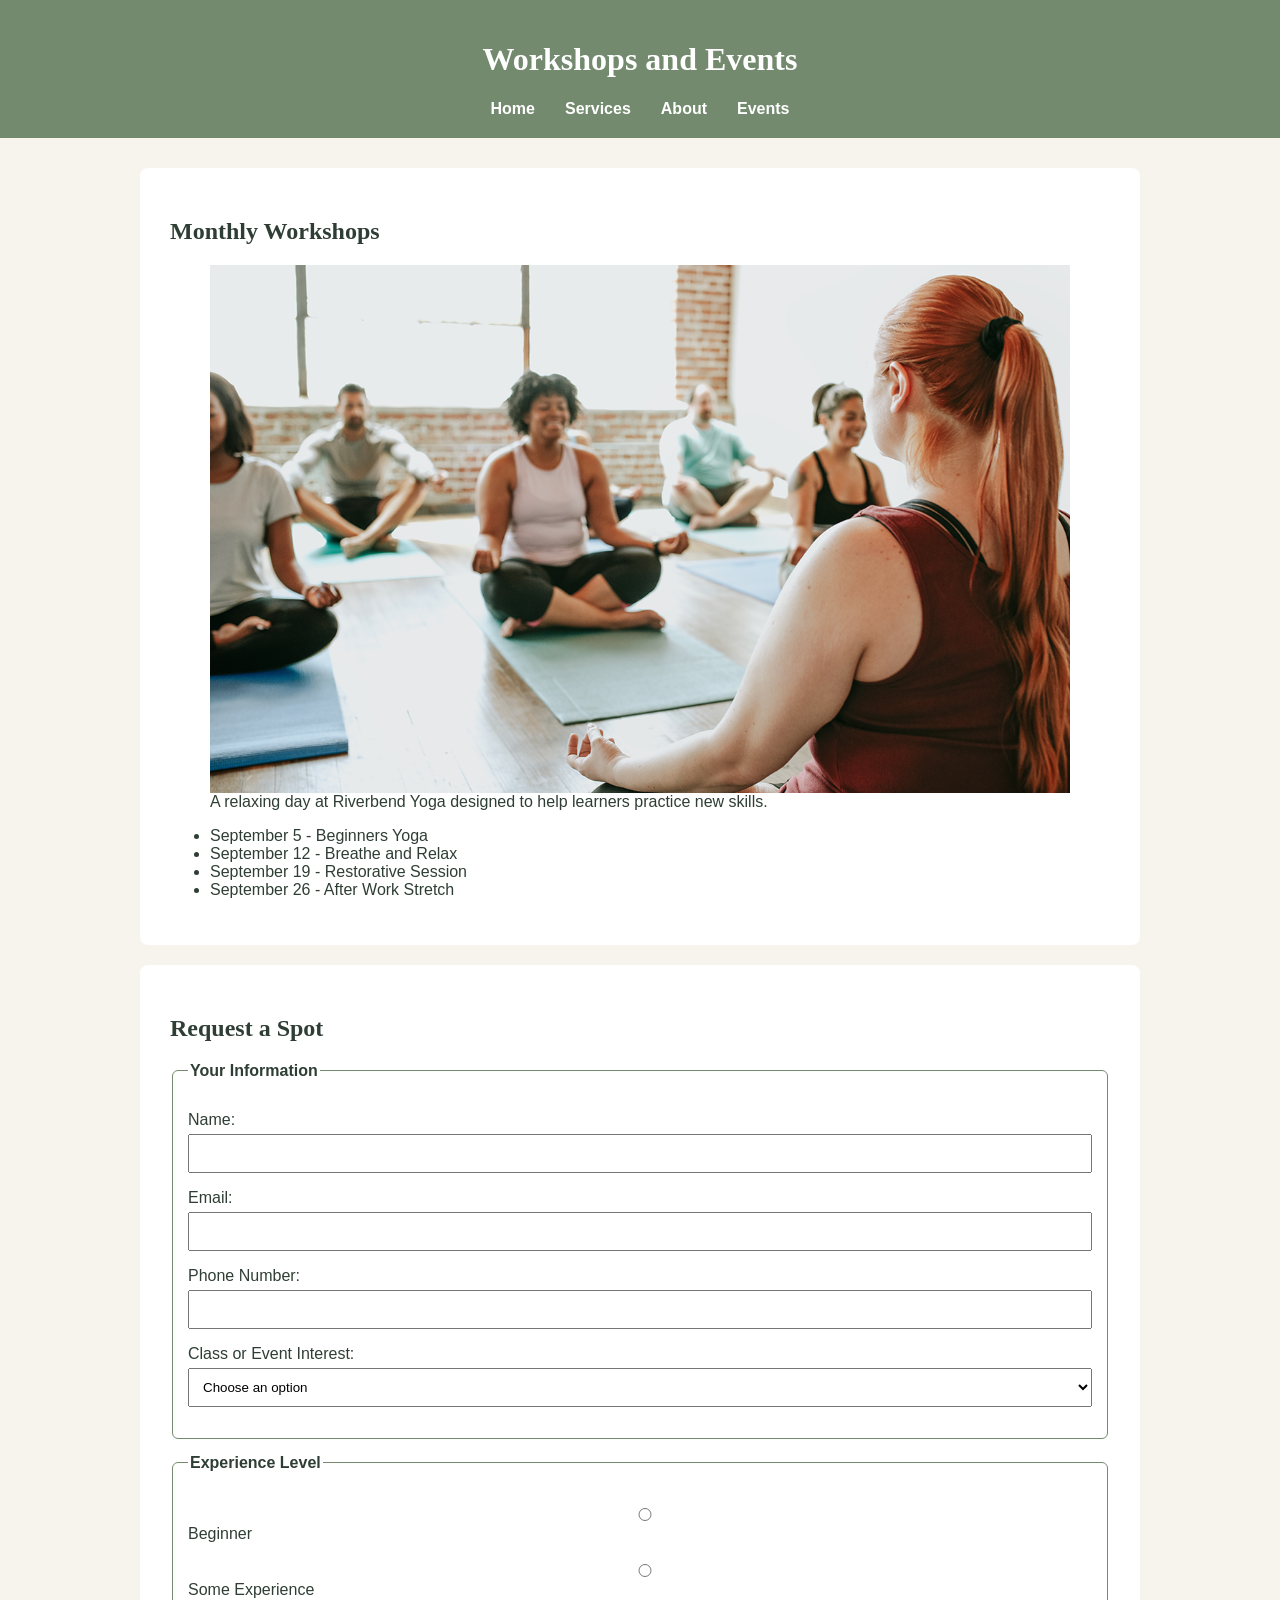
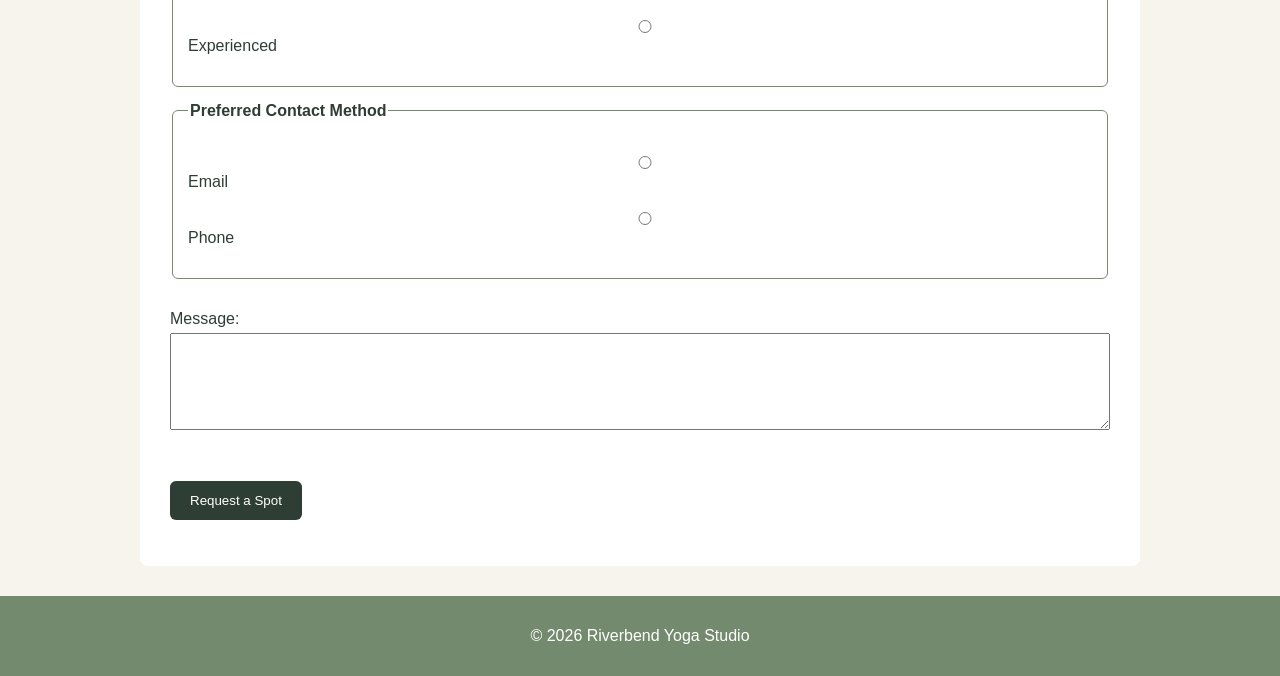
==== events.html @ 7c7b31f7 "first commit" ====
<!DOCTYPE html>
<html lang="en">

<head>
    <meta charset="UTF-8">
    <meta name="viewport" content="width=device-width, initial-scale=1.0">
    <title>Riverbend Yoga Studio - Events</title>
    <link rel="stylesheet" href="styles.css">
</head>

<body>

<header>
    <h1>Workshops and Events</h1>

    <nav>
        <ul>
            <li><a href="index.html">Home</a></li>
            <li><a href="services.html">Services</a></li>
            <li><a href="about.html">About</a></li>
            <li><a href="events.html">Events</a></li>
        </ul>
    </nav>
</header>

<main>

    <section>
        <h2>Monthly Workshops</h2>

        <figure>
            <img src="Yoga_c/yoga-workshop_c.png"
                 alt="Yoga students taking part in a group workshop">

            <figcaption>
                A relaxing day at Riverbend Yoga designed to help learners practice new skills.
            </figcaption>
        </figure>

        <ul>
            <li>September 5 - Beginners Yoga</li>
            <li>September 12 - Breathe and Relax</li>
            <li>September 19 - Restorative Session</li>
            <li>September 26 - After Work Stretch</li>
        </ul>
    </section>

    <section>
        <h2>Request a Spot</h2>

        <form action="#" method="post">

            <fieldset>
                <legend>Your Information</legend>

                <p>
                    <label for="name">Name:</label>
                    <input type="text" id="name" name="name" required>
                </p>

                <p>
                    <label for="email">Email:</label>
                    <input type="email" id="email" name="email" required>
                </p>

                <p>
                    <label for="phone">Phone Number:</label>
                    <input type="tel" id="phone" name="phone">
                </p>

                <p>
                    <label for="interest">Class or Event Interest:</label>
                    <select id="interest" name="interest" required>
                        <option value="">Choose an option</option>
                        <option value="gentle">Gentle Yoga</option>
                        <option value="vinyasa">Vinyasa Yoga</option>
                        <option value="restorative">Restorative Yoga</option>
                        <option value="private">Private Session</option>
                        <option value="workshop">Monthly Workshop</option>
                    </select>
                </p>
            </fieldset>

            <fieldset>
                <legend>Experience Level</legend>

                <p>
                    <input type="radio" id="beginner" name="experience" value="beginner" required>
                    <label for="beginner">Beginner</label>
                </p>

                <p>
                    <input type="radio" id="some-experience" name="experience" value="some-experience">
                    <label for="some-experience">Some Experience</label>
                </p>

                <p>
                    <input type="radio" id="experienced" name="experience" value="experienced">
                    <label for="experienced">Experienced</label>
                </p>
            </fieldset>

            <fieldset>
                <legend>Preferred Contact Method</legend>

                <p>
                    <input type="radio" id="contact-email" name="contact-method" value="email" required>
                    <label for="contact-email">Email</label>
                </p>

                <p>
                    <input type="radio" id="contact-phone" name="contact-method" value="phone">
                    <label for="contact-phone">Phone</label>
                </p>
            </fieldset>

            <p>
                <label for="message">Message:</label><br>
                <textarea id="message" name="message" rows="5" cols="40" required></textarea>
            </p>

            <p>
                <button type="submit">Request a Spot</button>
            </p>

        </form>
    </section>

</main>

<footer>
    <p>&copy; 2026 Riverbend Yoga Studio</p>
</footer>

</body>
</html>
---- styles.css ----
body {
    margin: 0;
    font-family: Arial, sans-serif;
    background-color: #f7f4ed;
    color: #2f3e34;
}

header {
    background-color: #738a6e;
    color: white;
    padding: 20px;
    text-align: center;
}

main {
    padding: 20px;
}

footer {
    background-color: #738a6e;
    color: white;
    text-align: center;
    padding: 15px;
}
nav ul {
    list-style: none;
    padding: 0;
    margin: 0;
    display: flex;
    flex-direction: column;
    gap: 10px;
}

nav a {
    color: white;
    text-decoration: none;
    font-weight: bold;
}

nav a:hover {
    text-decoration: underline;
}
main {
    display: flex;
    flex-direction: column;
    gap: 20px;
}

section {
    background-color: white;
    padding: 20px;
    border-radius: 8px;
}

img {
    max-width: 100%;
    height: auto;
    display: block;
}

h1, h2, h3 {
    font-family: Georgia, serif;
}

h2 {
    color: #2f3e34;
}
form {
    display: flex;
    flex-direction: column;
    gap: 15px;
}

fieldset {
    border: 1px solid #738a6e;
    padding: 15px;
    border-radius: 6px;
}

legend {
    font-weight: bold;
}

input,
select,
textarea {
    width: 100%;
    padding: 10px;
    margin-top: 5px;
    box-sizing: border-box;
}

button {
    background-color: #2f3e34;
    color: white;
    border: none;
    padding: 12px 20px;
    border-radius: 6px;
    cursor: pointer;
}

button:hover {
    background-color: #738a6e;
}
@media (min-width: 768px) {
    nav ul {
        flex-direction: row;
        justify-content: center;
        gap: 30px;
    }

    main {
        max-width: 1000px;
        margin: 0 auto;
        padding: 30px;
    }

    section {
        padding: 30px;
    }
}
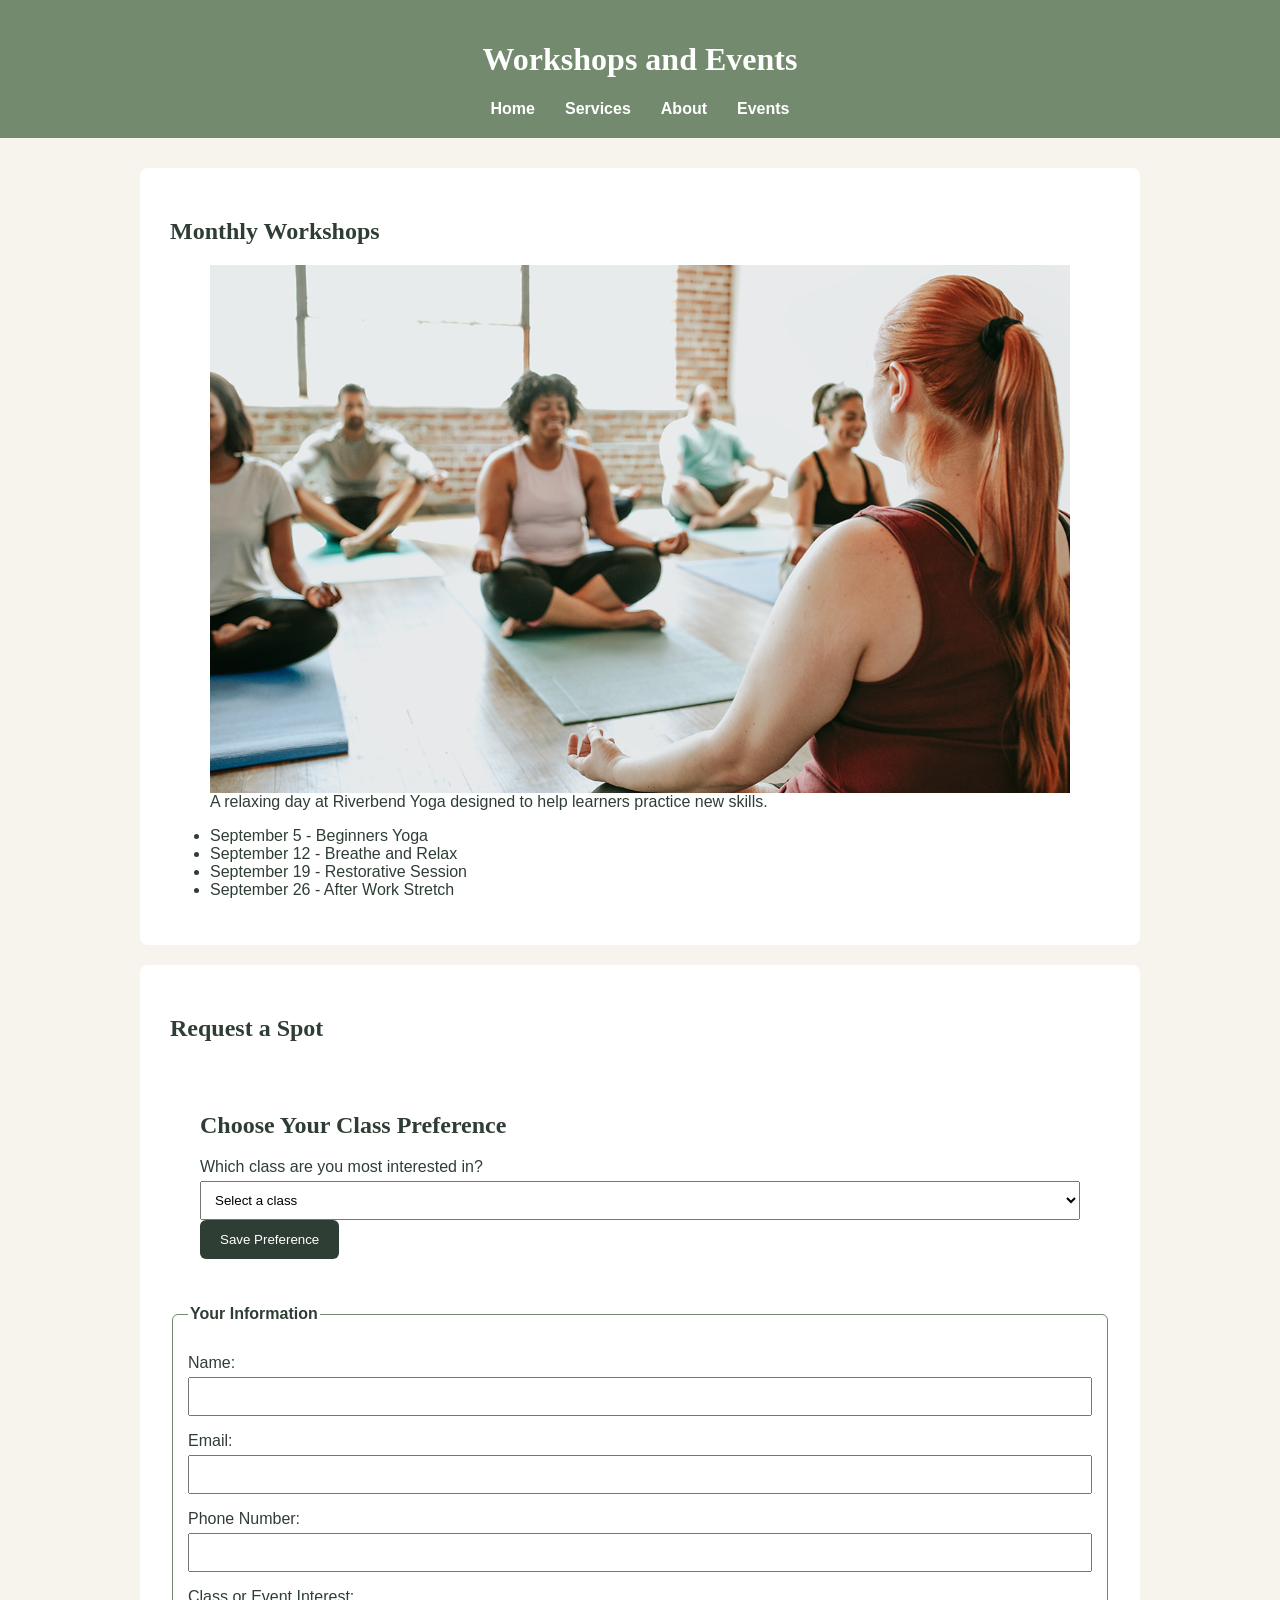
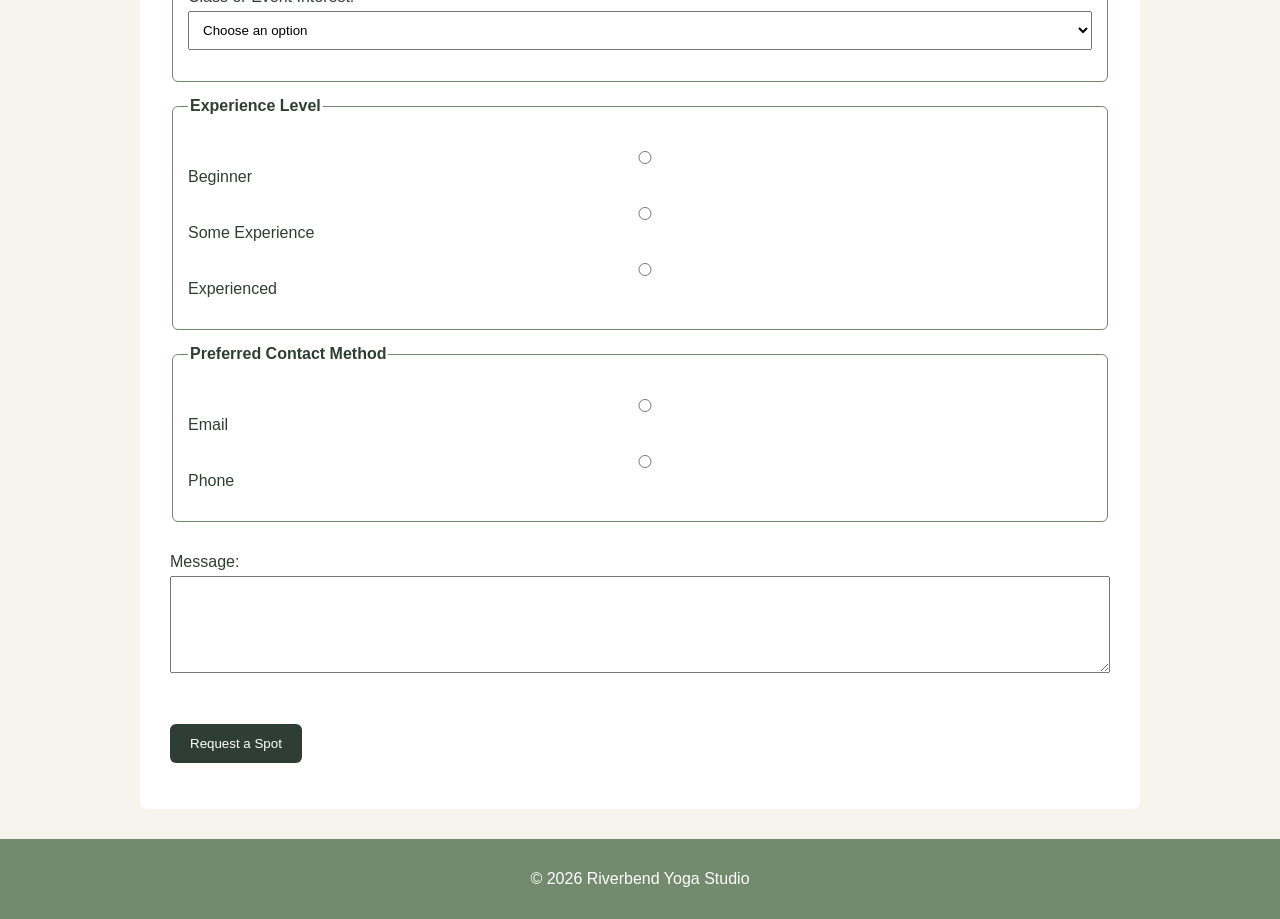
==== commit 98d85d08: "Add Touchstone 4 JavaScript features" ====
--- a/events.html
+++ b/events.html
@@ -48,7 +48,24 @@
     <section>
         <h2>Request a Spot</h2>
 
-        <form action="#" method="post">
+        <section>
+    <h2>Choose Your Class Preference</h2>
+
+    <label for="classPreference">Which class are you most interested in?</label>
+
+    <select id="classPreference">
+        <option value="">Select a class</option>
+        <option value="Gentle Yoga">Gentle Yoga</option>
+        <option value="Vinyasa Yoga">Vinyasa Yoga</option>
+        <option value="Restorative Yoga">Restorative Yoga</option>
+    </select>
+
+    <button type="button" id="savePreference">Save Preference</button>
+
+    <p id="preferenceMessage"></p>
+</section>
+
+        <form action="#" method="post" novalidate>
 
             <fieldset>
                 <legend>Your Information</legend>
@@ -56,11 +73,13 @@
                 <p>
                     <label for="name">Name:</label>
                     <input type="text" id="name" name="name" required>
+                    <span id="nameError"></span>
                 </p>
 
                 <p>
                     <label for="email">Email:</label>
                     <input type="email" id="email" name="email" required>
+                    <span id="emailError"></span>
                 </p>
 
                 <p>
@@ -131,6 +150,6 @@
 <footer>
     <p>&copy; 2026 Riverbend Yoga Studio</p>
 </footer>
-
+<script src="script.js"></script>
 </body>
 </html>
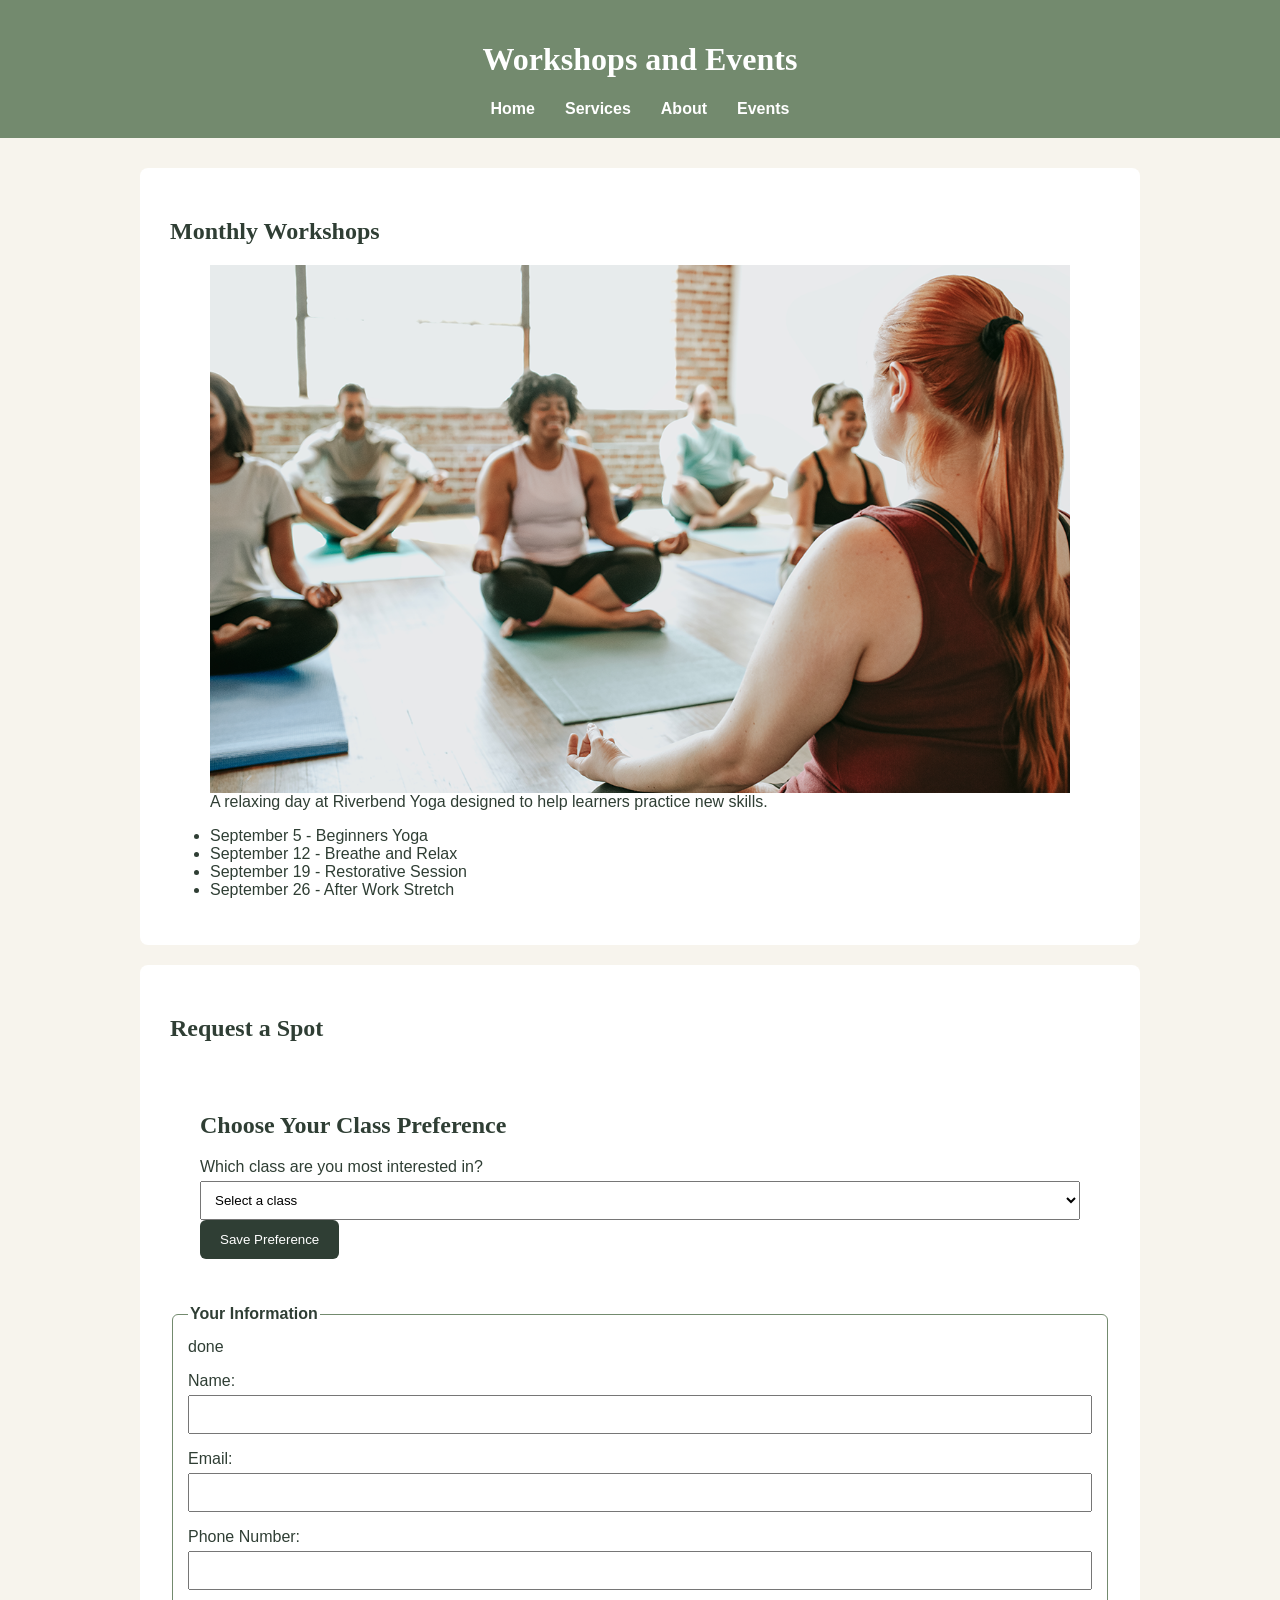
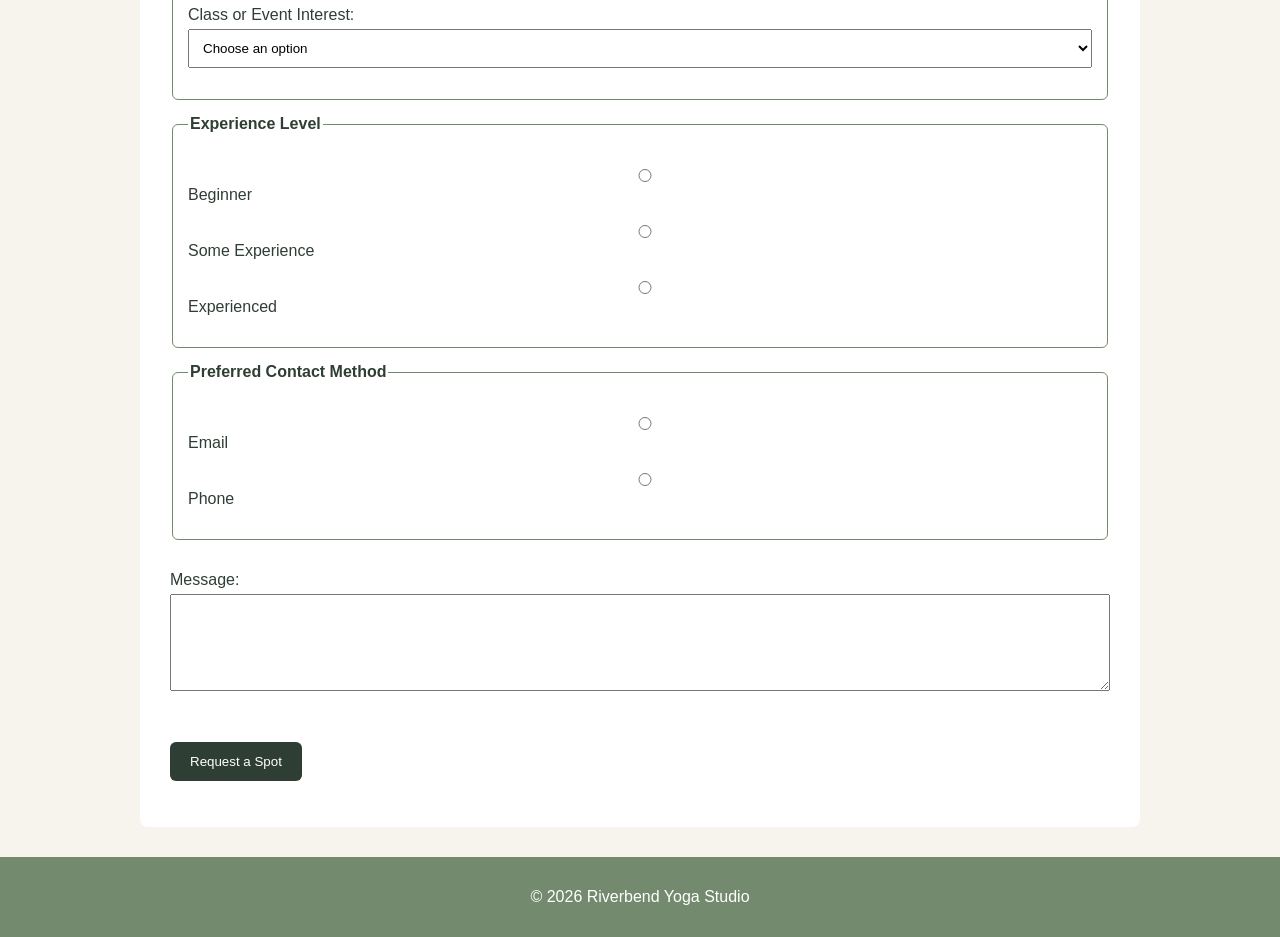
==== commit 7e013fb6: "Update Touchstone 4 JavaScript" ====
--- a/events.html
+++ b/events.html
@@ -69,6 +69,7 @@
 
             <fieldset>
                 <legend>Your Information</legend>
+done
 
                 <p>
                     <label for="name">Name:</label>
